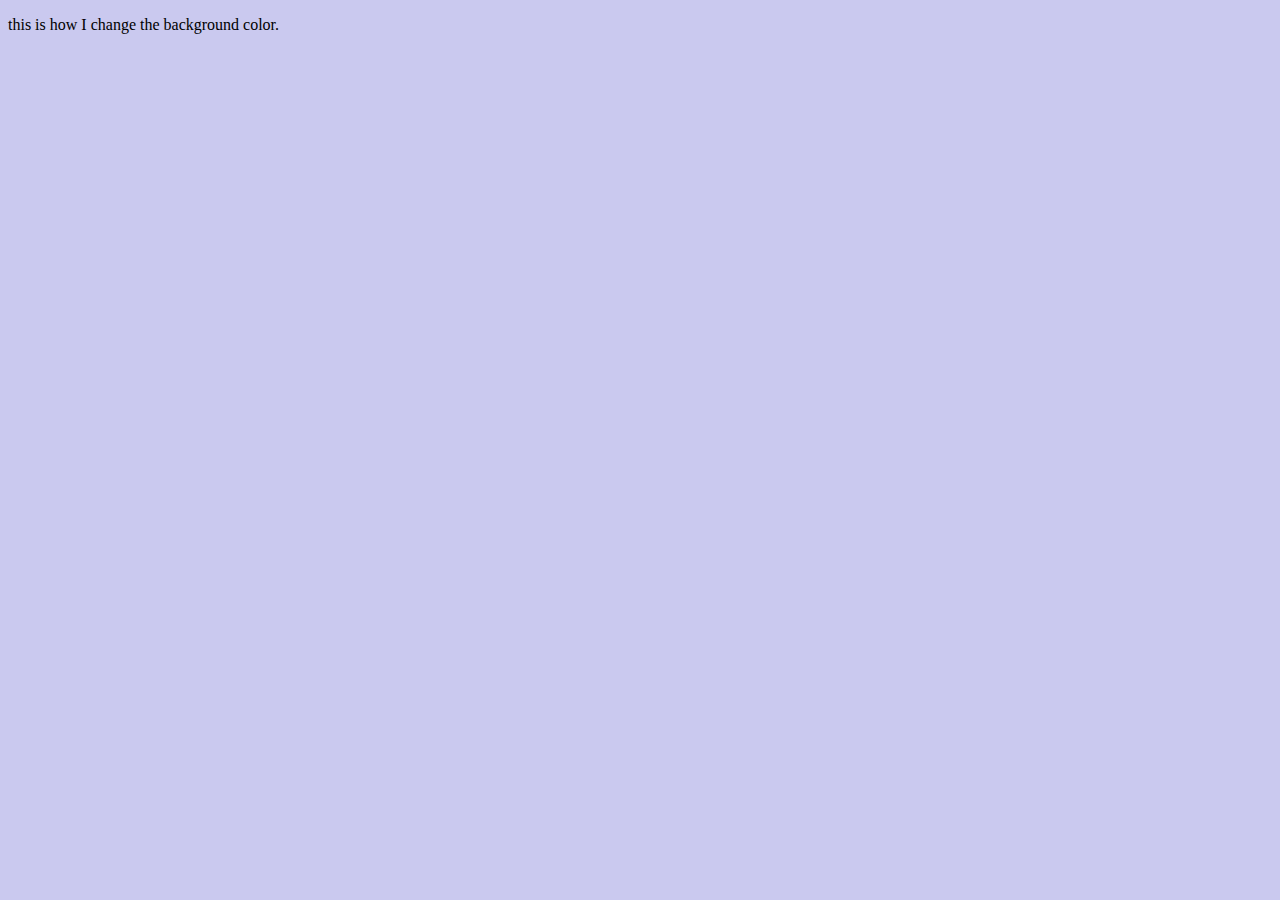
==== index.html @ 81638bf4 "4/1 6 46" ====
<!DOCTYPE html>
<html>
<head>
<style>
body {
  background-color: rgba(78, 76, 201, 0.3);
}
</style>

</head>
<body>

<p>this is how I change the background color.</p>
<iframe width="560" height="315" src="https://www.youtube.com/embed/Z05qiPnLpMM" title="YouTube video player" frameborder="0" allow="accelerometer; autoplay; clipboard-write; encrypted-media; gyroscope; picture-in-picture" allowfullscreen></iframe>
</body>
</html>
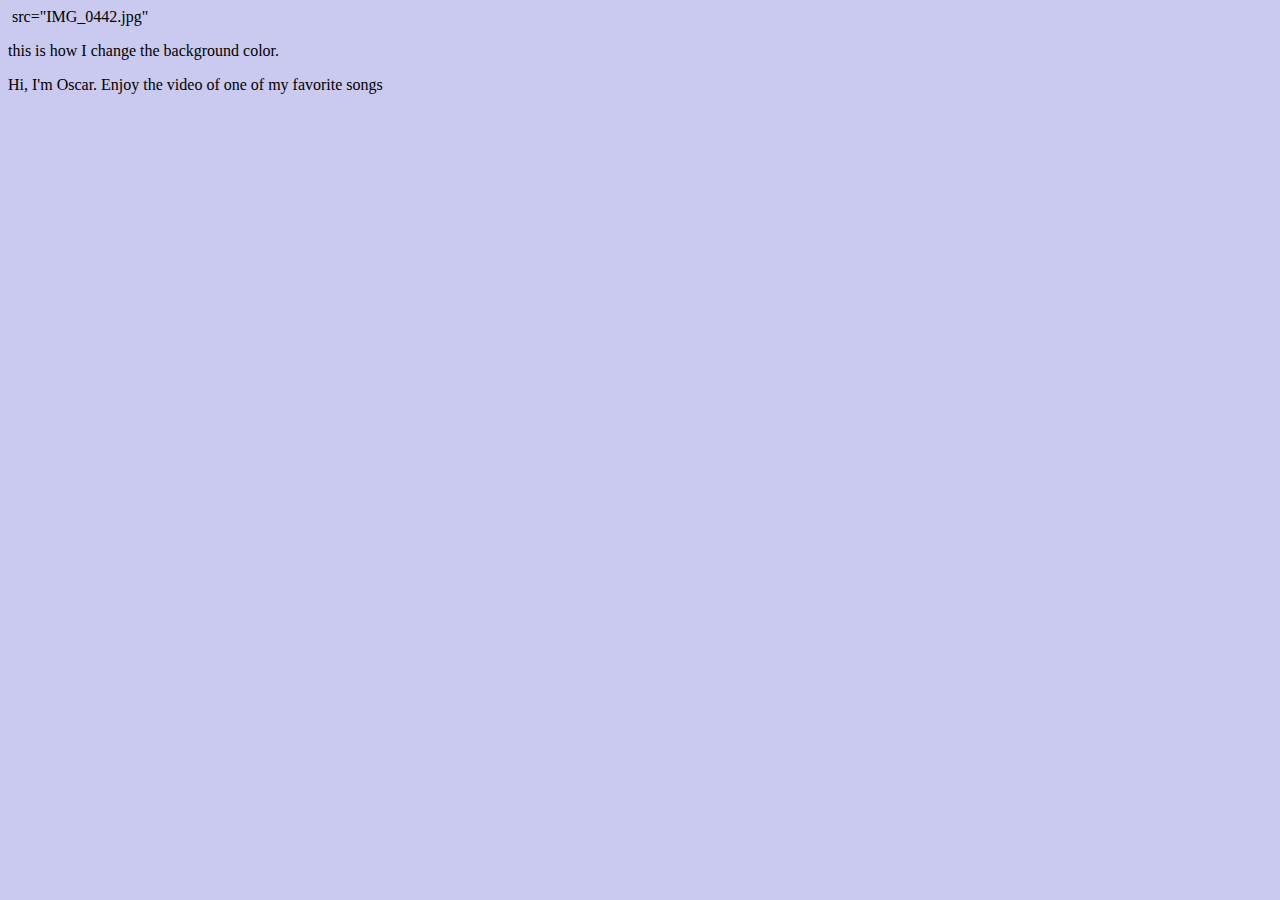
==== commit 47c8c6ad: "4/1 709" ====
--- a/index.html
+++ b/index.html
@@ -10,7 +10,10 @@
 </head>
 <body>
 
+<img> src="IMG_0442.jpg"  
 <p>this is how I change the background color.</p>
+<p>Hi, I'm Oscar. Enjoy the video of one of my favorite songs</p>
 <iframe width="560" height="315" src="https://www.youtube.com/embed/Z05qiPnLpMM" title="YouTube video player" frameborder="0" allow="accelerometer; autoplay; clipboard-write; encrypted-media; gyroscope; picture-in-picture" allowfullscreen></iframe>
 </body>
-</html>+</html>
+
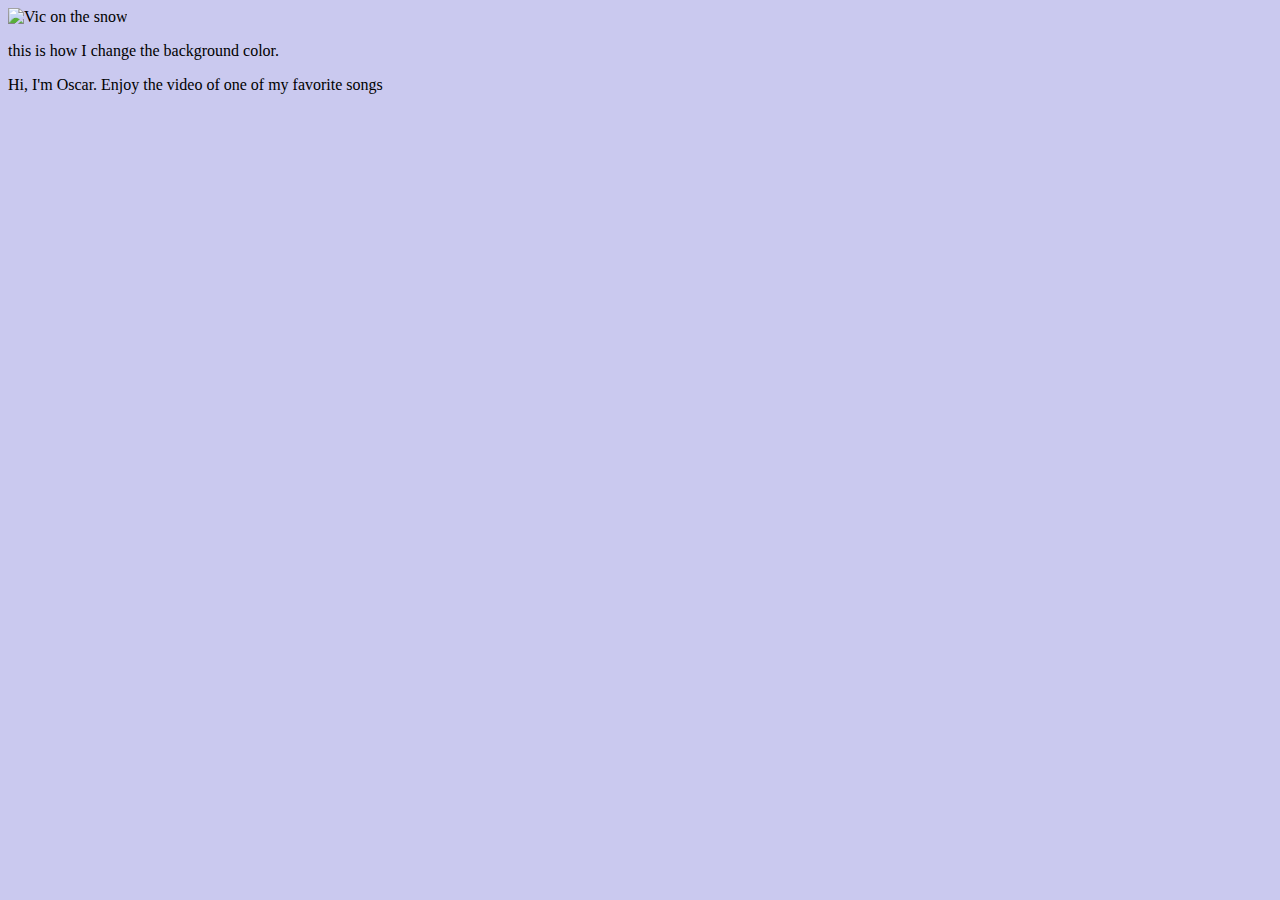
==== commit ca573fa7: "711" ====
--- a/index.html
+++ b/index.html
@@ -10,7 +10,7 @@
 </head>
 <body>
 
-<img> src="IMG_0442.jpg"  
+<img src="IMG_0442.jpg" alt="Vic on the snow">  
 <p>this is how I change the background color.</p>
 <p>Hi, I'm Oscar. Enjoy the video of one of my favorite songs</p>
 <iframe width="560" height="315" src="https://www.youtube.com/embed/Z05qiPnLpMM" title="YouTube video player" frameborder="0" allow="accelerometer; autoplay; clipboard-write; encrypted-media; gyroscope; picture-in-picture" allowfullscreen></iframe>
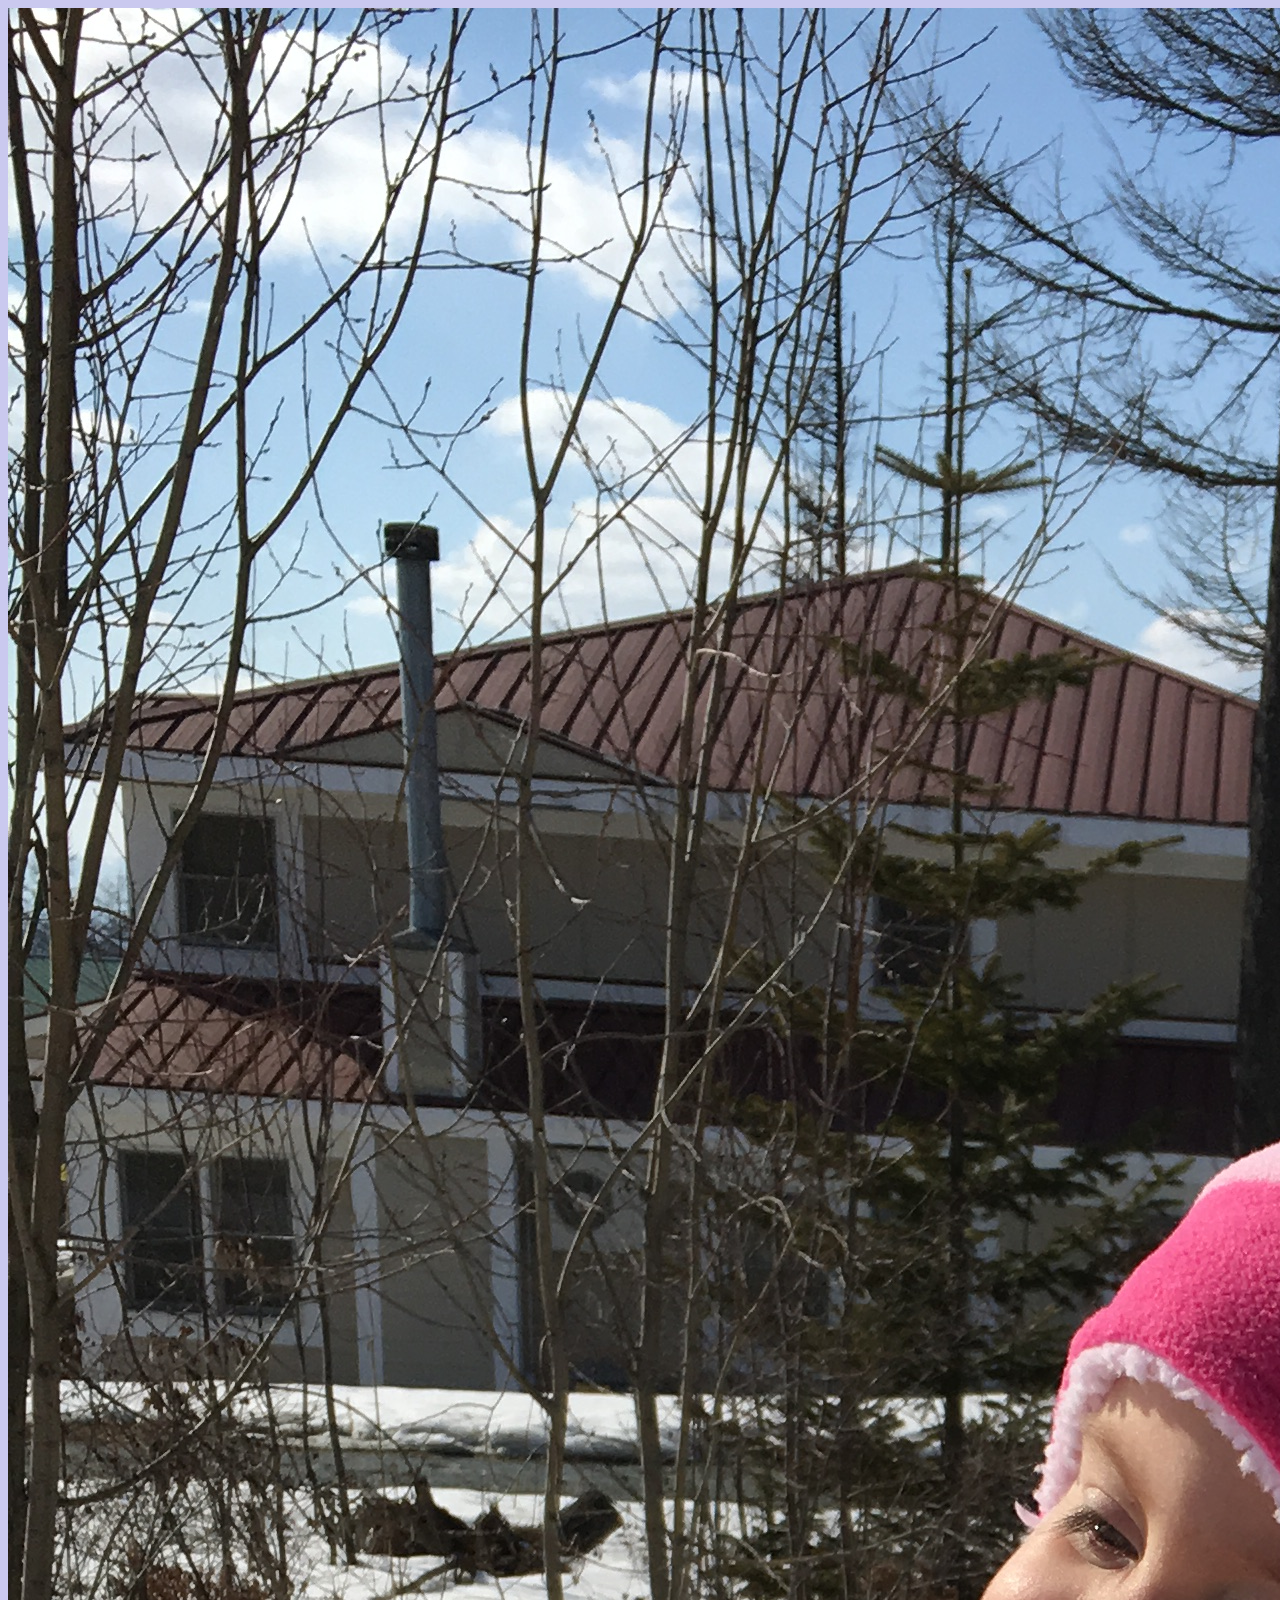
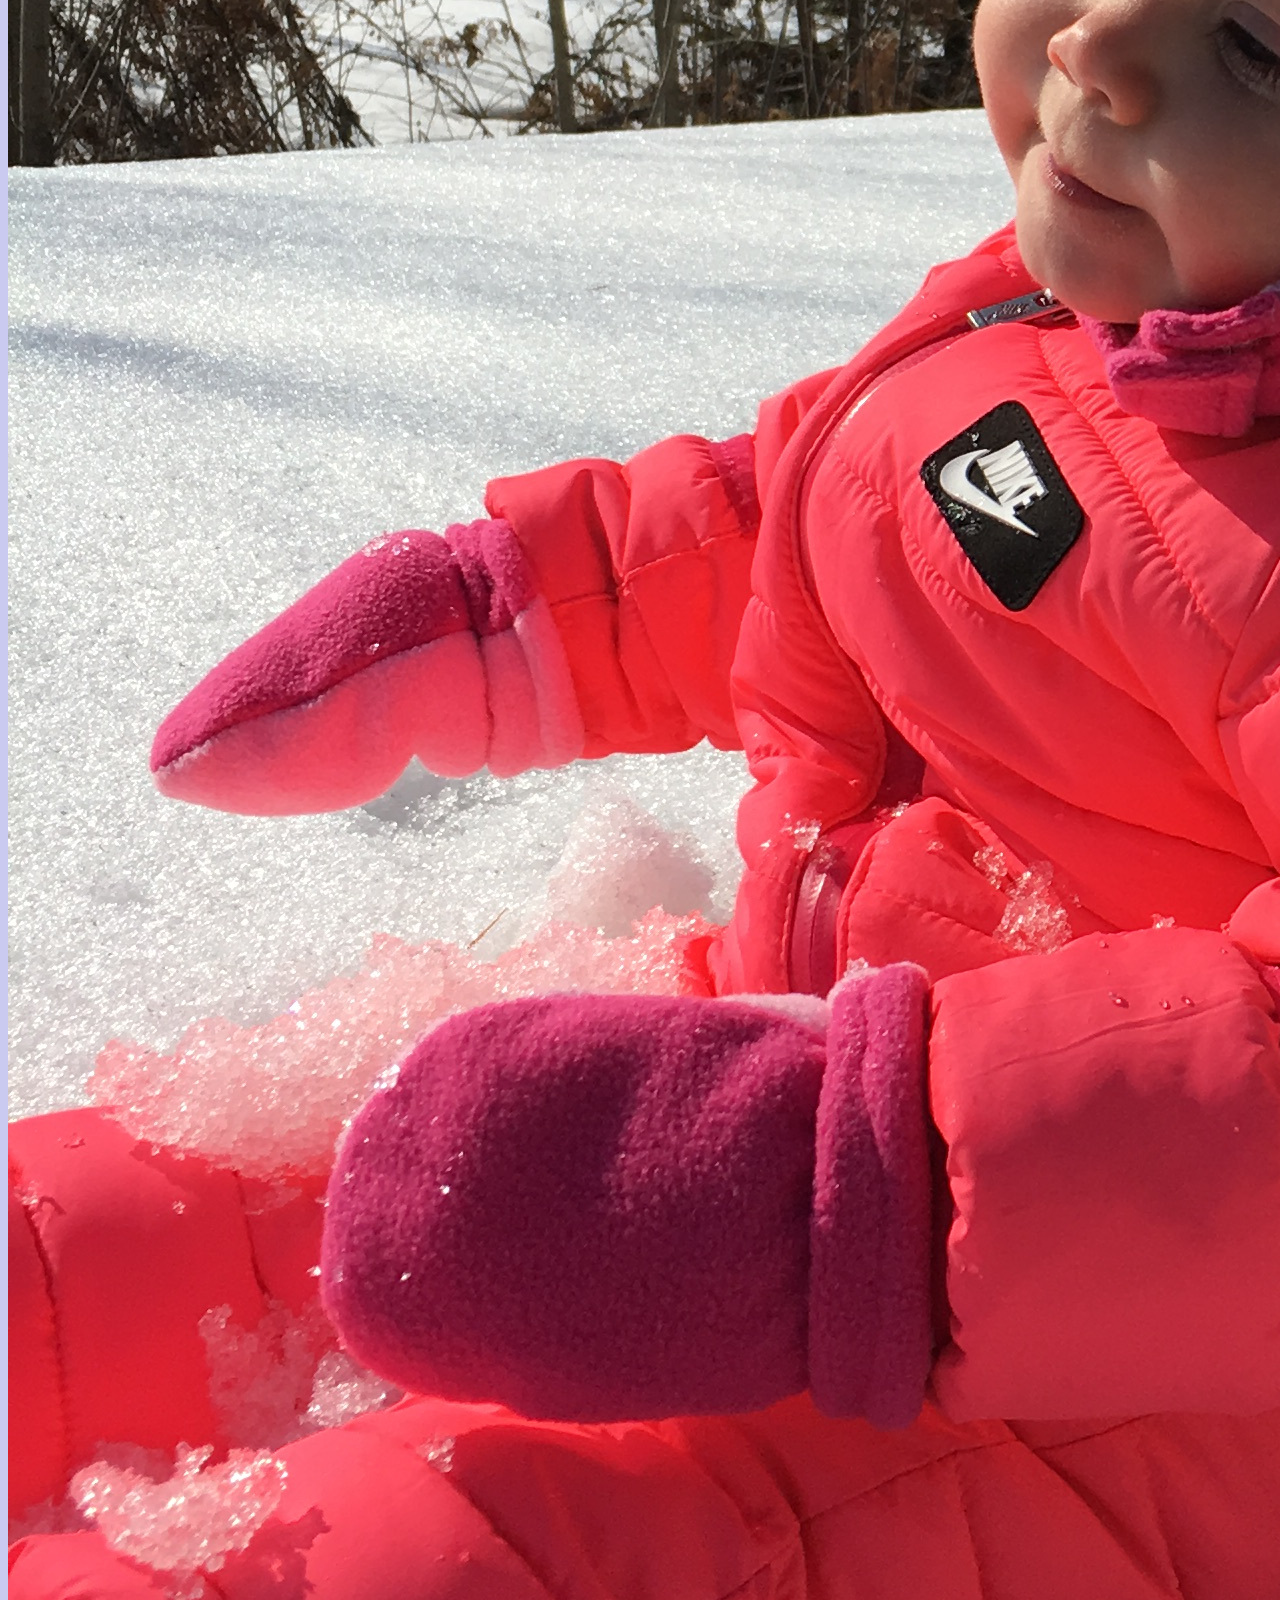
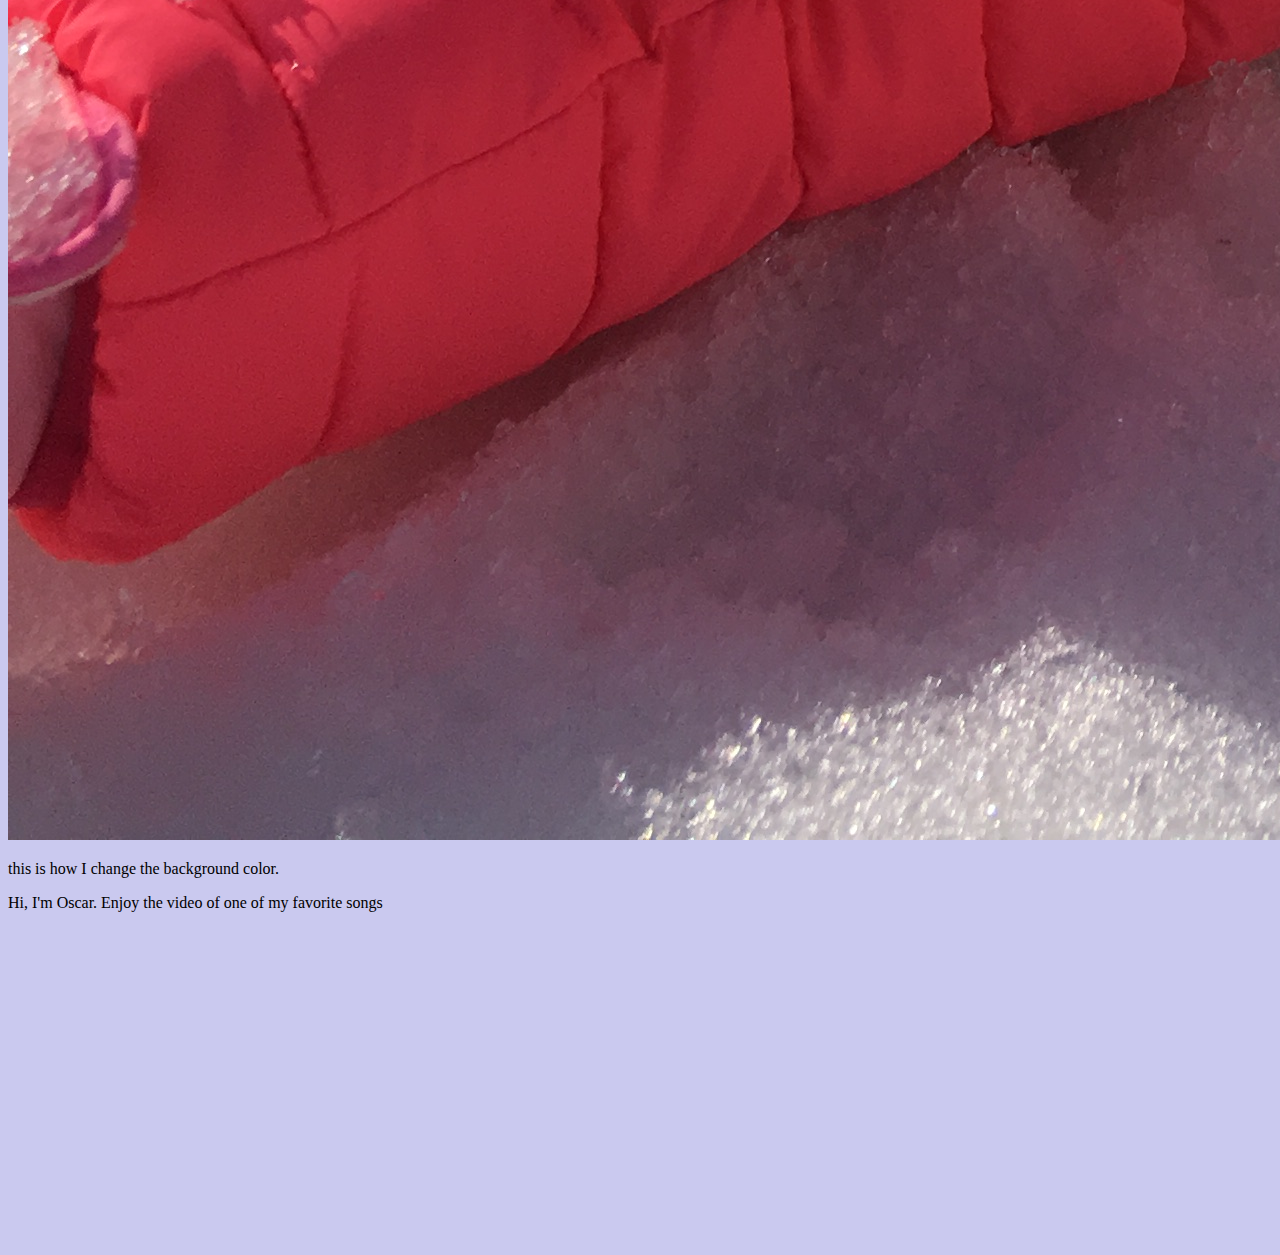
==== commit 7cbe2919: "716" ====
--- a/index.html
+++ b/index.html
@@ -10,7 +10,7 @@
 </head>
 <body>
 
-<img src="IMG_0442.jpg" alt="Vic on the snow">  
+<img src="./IMG_0442.JPG" alt="Vic on the snow">  
 <p>this is how I change the background color.</p>
 <p>Hi, I'm Oscar. Enjoy the video of one of my favorite songs</p>
 <iframe width="560" height="315" src="https://www.youtube.com/embed/Z05qiPnLpMM" title="YouTube video player" frameborder="0" allow="accelerometer; autoplay; clipboard-write; encrypted-media; gyroscope; picture-in-picture" allowfullscreen></iframe>
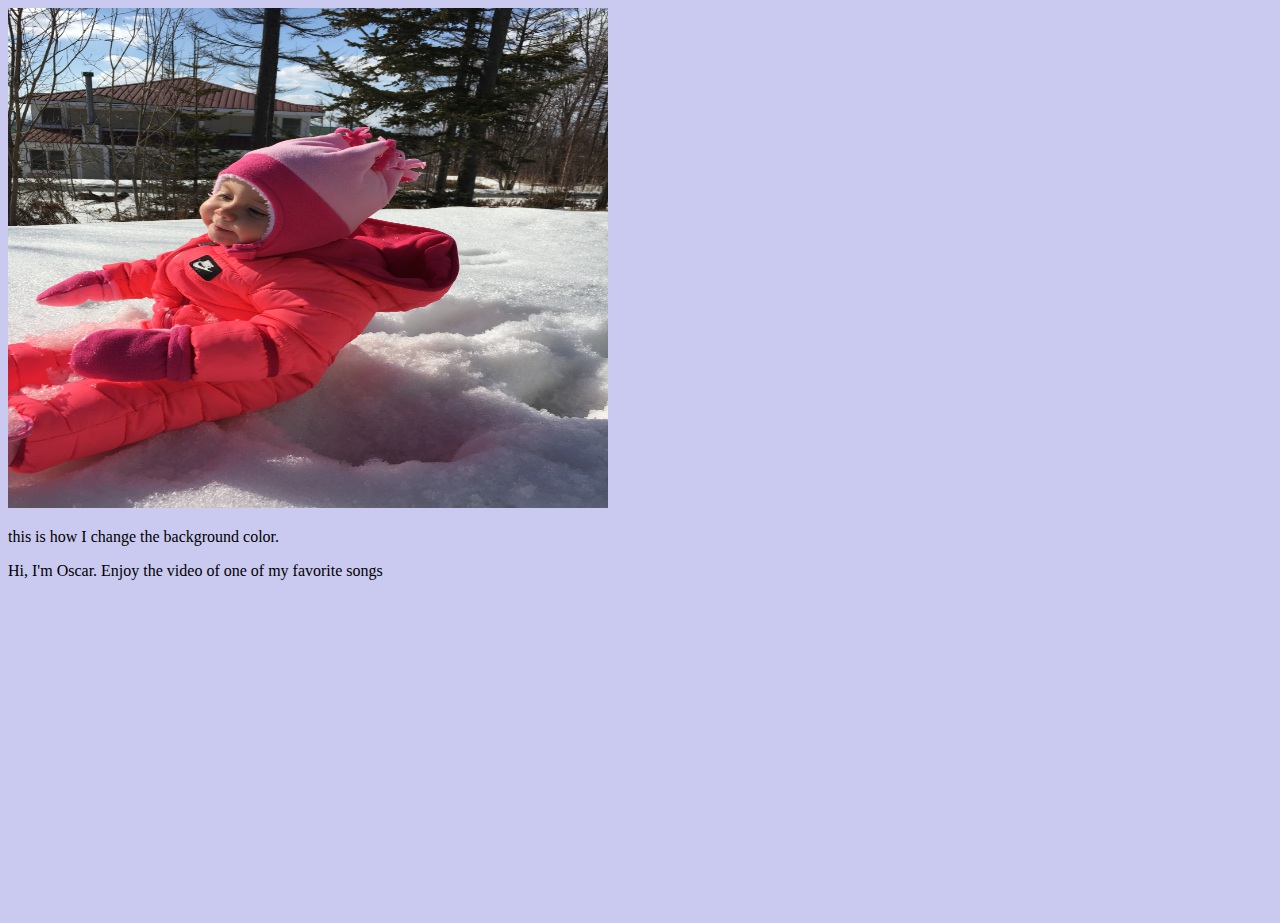
==== commit bb7b166d: "726" ====
--- a/index.html
+++ b/index.html
@@ -10,7 +10,7 @@
 </head>
 <body>
 
-<img src="./IMG_0442.JPG" alt="Vic on the snow">  
+<img src="./img/IMG_0442.JPG" alt="Vic on the snow" width="600" height="500">  
 <p>this is how I change the background color.</p>
 <p>Hi, I'm Oscar. Enjoy the video of one of my favorite songs</p>
 <iframe width="560" height="315" src="https://www.youtube.com/embed/Z05qiPnLpMM" title="YouTube video player" frameborder="0" allow="accelerometer; autoplay; clipboard-write; encrypted-media; gyroscope; picture-in-picture" allowfullscreen></iframe>
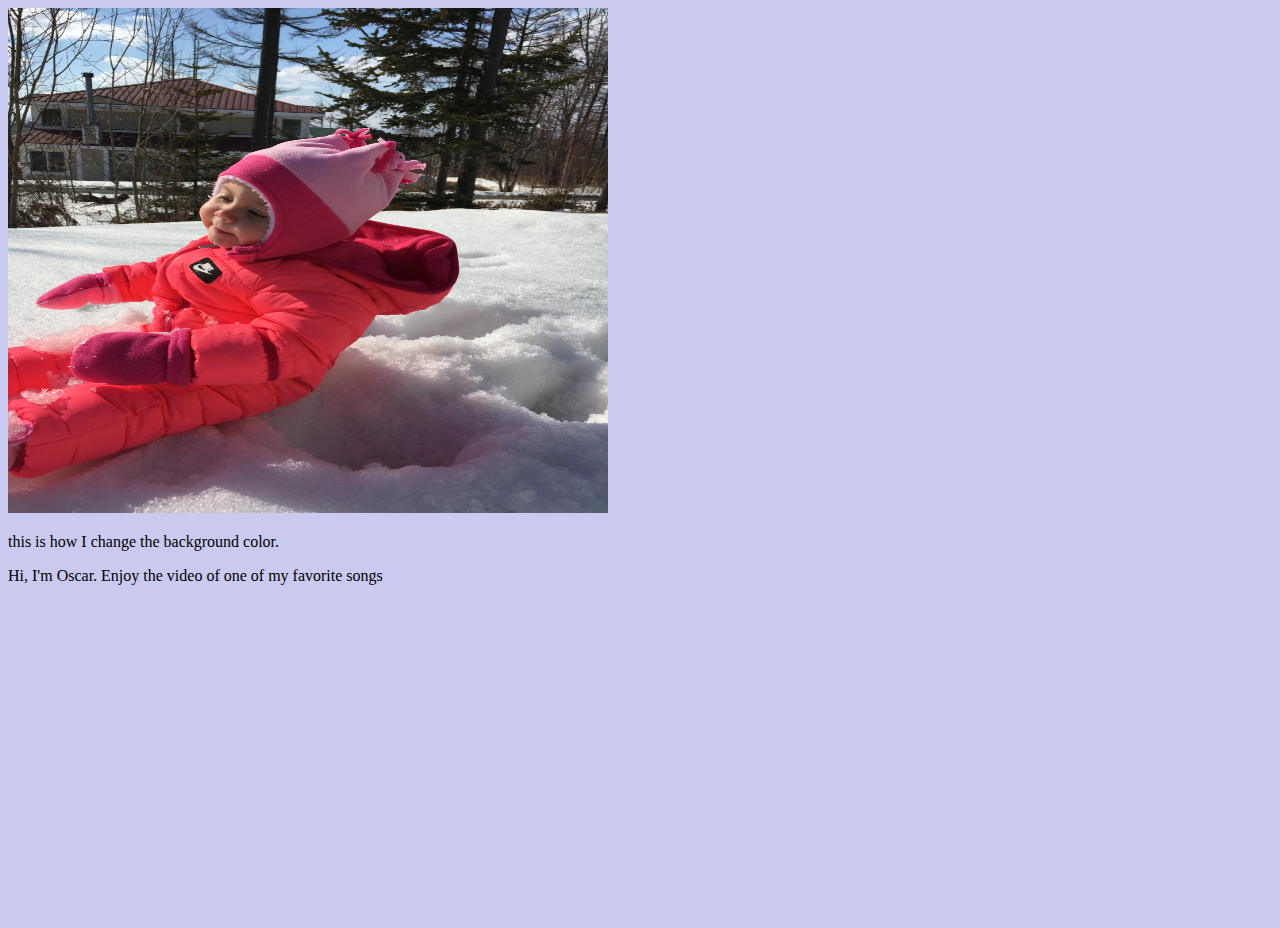
==== commit 61e08301: "730" ====
--- a/index.html
+++ b/index.html
@@ -10,7 +10,7 @@
 </head>
 <body>
 
-<img src="./img/IMG_0442.JPG" alt="Vic on the snow" width="600" height="500">  
+<img src="./img/IMG_0442.JPG" alt="Vic on the snow" width="600" height="505">  
 <p>this is how I change the background color.</p>
 <p>Hi, I'm Oscar. Enjoy the video of one of my favorite songs</p>
 <iframe width="560" height="315" src="https://www.youtube.com/embed/Z05qiPnLpMM" title="YouTube video player" frameborder="0" allow="accelerometer; autoplay; clipboard-write; encrypted-media; gyroscope; picture-in-picture" allowfullscreen></iframe>
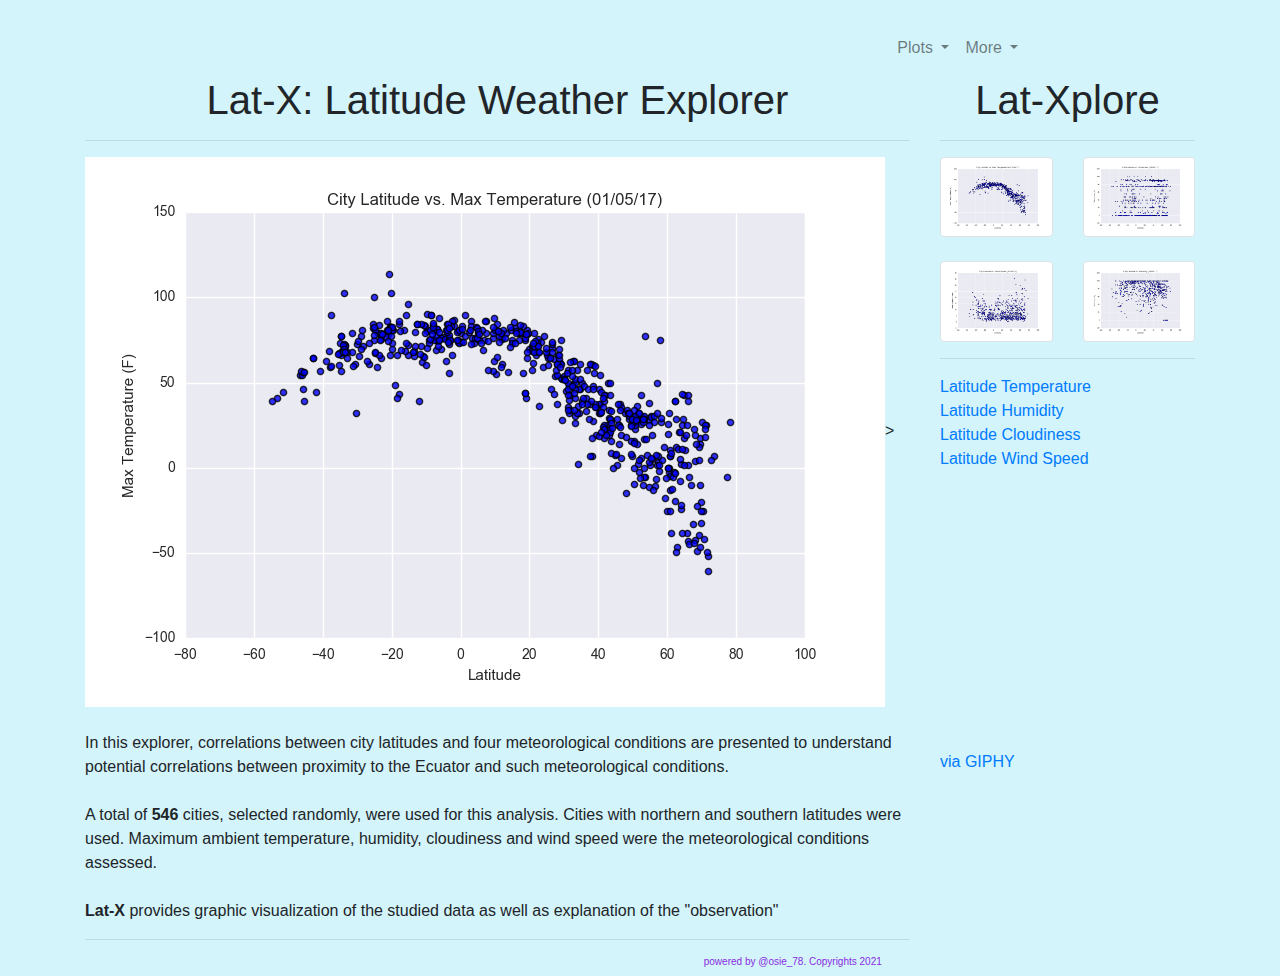
==== commit 17d6db07: "Add files via upload" ====
--- a/index.html
+++ b/index.html
@@ -1,19 +1,166 @@
-<!DOCTYPE html>
-<html>
-<head>
-<style>
-body {
-  background-color: rgba(78, 76, 201, 0.3);
-}
-</style>
-
-</head>
-<body>
-
-<img src="./img/IMG_0442.JPG" alt="Vic on the snow" width="600" height="505">  
-<p>this is how I change the background color.</p>
-<p>Hi, I'm Oscar. Enjoy the video of one of my favorite songs</p>
-<iframe width="560" height="315" src="https://www.youtube.com/embed/Z05qiPnLpMM" title="YouTube video player" frameborder="0" allow="accelerometer; autoplay; clipboard-write; encrypted-media; gyroscope; picture-in-picture" allowfullscreen></iframe>
-</body>
-</html>
-
+<!doctype html>
+<html lang="en">
+  <head>
+    
+    <meta charset="utf-8">
+    <meta name="viewport" content="width=device-width, initial-scale=1, shrink-to-fit=no">
+
+    <!-- Bootstrap CSS -->
+    <link rel="stylesheet" href="https://stackpath.bootstrapcdn.com/bootstrap/4.3.1/css/bootstrap.min.css" integrity="sha384-ggOyR0iXCbMQv3Xipma34MD+dH/1fQ784/j6cY/iJTQUOhcWr7x9JvoRxT2MZw1T" crossorigin="anonymous">
+    <link rel="stylesheet" href="styles.css">
+    
+    <!-- Tab title -->
+    <title>Homework 11</title>
+  </head>
+  <body>
+
+    <div>
+        <!-- Creates colums size for navbar -->
+        <div class="row">
+          <div class="col-md-8">
+        </div>
+        
+        <div class="col-md-4 menubuttons divtop">
+    
+    
+            <nav class="navbar navbar-expand-md navbar-light">
+              <button class="navbar-toggler" type="button" data-toggle="collapse" data-target="#navbarTogglerDemo03"
+                aria-controls="navbarTogglerDemo03" aria-expanded="false" aria-label="Toggle navigation">
+                <span class="navbar-toggler-icon"></span>
+              </button>
+    
+              <div class="collapse navbar-collapse" id="navbarTogglerDemo03">
+                <ul class="navbar-nav">
+                  <li class="nav-item dropdown">
+                    <a class="nav-link dropdown-toggle" href="#" id="navbarDropdownMenuLink" data-toggle="dropdown"
+                      aria-haspopup="true" aria-expanded="false">
+                      Plots
+                    </a>
+                    <div class="dropdown-menu" aria-labelledby="navbarDropdownMenuLink">
+                      <a class="dropdown-item" href="LT.html"> Temperature</a>
+                      <a class="dropdown-item" href="LH.html">Humidity</a>
+                      <a class="dropdown-item" href="LC.html">Cloudiness</a>
+                      <a class="dropdown-item" href="LWS.html">Wind Speed</a>
+                    </div>
+                  </li>
+                  
+                  <li class="nav-item dropdown">
+                    <a class="nav-link dropdown-toggle" href="#" id="navbarDropdownMenuLink" data-toggle="dropdown"
+                      aria-haspopup="true" aria-expanded="false">
+                      More
+                    </a>
+                    <div class="dropdown-menu" aria-labelledby="navbarDropdownMenuLink">
+                      <a class="dropdown-item" href="comparison.html">Comparison</a>
+                      <a class="dropdown-item" href="table.html">Source Data</a>
+                   
+                    </div>
+                  
+                  </li>
+                </ul>
+              </div>
+            </nav>
+    
+    
+          </div>
+        </div>
+      </div>
+       
+    <!-- Another container to wrap the main image and the explanatory text -->
+    <div class="container">
+                              
+        <div class="row">
+
+            <div class="col-md-9">
+                <center><h1>Lat-X: Latitude Weather Explorer </center></h1>
+                <hr>
+                
+                <img src = "Latitude_Temp.png" class="img-fluid">>  
+            <br><br>
+            </a>
+            <p class="white"> In this explorer, correlations between city latitudes and four meteorological conditions are presented to understand potential correlations between proximity to the Ecuator and such meteorological conditions.<br> <br> 
+                A total of <b>546</b> cities, selected randomly, were used for this analysis. Cities with northern and southern latitudes were used.
+                Maximum ambient temperature, humidity, cloudiness and wind speed were the meteorological conditions assessed.<br><br> 
+                <b>Lat-X</b> provides graphic visualization of the studied data as well as explanation of the "observation" </p>
+                <hr>
+             
+             <!-- Footer -->
+                <h4>powered by @osie_78. Copyrights 2021</h4>  
+            </div>
+               
+            <div class="col-md-3">
+                
+                
+
+
+
+                <center><h1>Lat-Xplore</h1></center>
+                <hr>
+
+               
+
+                <div class="row">
+                    
+                    <div class="col-md-6">
+                        <a href="LT.html">
+
+                        <div class="thumbnail">
+                        <img src="Latitude_Temp.png" alt="Latitude_Temp" class="img-thumbnail img-fluid"> <br><br>   
+                        </a>
+                        </div>
+                    </div>
+
+                    <div class="col-md-6">
+                        <a href="LC.html">
+                        <div class="thumbnail">
+                        <img src="Latitude_Cloud.png" alt="Latitude_Cloud" class="img-thumbnail img-fluid">    
+                        </a>
+                        </div>    
+                    </div>       
+
+                </div>
+                
+                <div class="row">
+                    <div class="col-md-6">
+                        <a href="LWS.html">
+                        <div class="thumbnail">
+                        <img src="Latitude_WS.png" alt="Latitude_WS" class="img-thumbnail img-fluid">   
+                        </a>    
+                        </div>
+                    </div>
+                    
+                    <div class="col-md-6">
+                        <a href="LH.html">
+                        <div class="thumbnail">
+                        <img src="Lattitude_Humidity.png" alt="Lattitude_Humidity" class="img-thumbnail img-fluid">    
+                        </a>
+                        </div>    
+                    </div>       
+                    
+                </div>
+                <hr>
+
+                
+                <a href="LT.html" class="link-primary">Latitude Temperature</a> <br>
+                <a href="LH.html" class="link-primary">Latitude Humidity</a> <br>
+                <a href="LC.html" class="link-primary">Latitude Cloudiness</a> <br>
+                <a href="LWS.html" class="link-primary">Latitude Wind Speed</a> <br><br>
+                
+                <div style="width:100%;height:0;padding-bottom:100%;position:relative;"><iframe src="https://giphy.com/embed/RRl5VP2IaeInK6OQYc" width="100%" height="100%" style="position:absolute" frameBorder="0" class="giphy-embed" allowFullScreen></iframe></div><p><a href="https://giphy.com/gifs/fall-leannimator-blustery-RRl5VP2IaeInK6OQYc">via GIPHY</a></p>
+                
+                
+
+
+
+
+
+            </div>
+        </div>        
+    </div>
+  <script src="https://code.jquery.com/jquery-3.3.1.slim.min.js" integrity="sha384-q8i/X+965DzO0rT7abK41JStQIAqVgRVzpbzo5smXKp4YfRvH+8abtTE1Pi6jizo" crossorigin="anonymous"></script>
+  <script src="https://cdnjs.cloudflare.com/ajax/libs/popper.js/1.14.7/umd/popper.min.js" integrity="sha384-UO2eT0CpHqdSJQ6hJty5KVphtPhzWj9WO1clHTMGa3JDZwrnQq4sF86dIHNDz0W1" crossorigin="anonymous"></script>
+  <script src="https://stackpath.bootstrapcdn.com/bootstrap/4.3.1/js/bootstrap.min.js" integrity="sha384-JjSmVgyd0p3pXB1rRibZUAYoIIy6OrQ6VrjIEaFf/nJGzIxFDsf4x0xIM+B07jRM" crossorigin="anonymous"></script>
+
+  </body>
+</html>
+
+
--- a/styles.css
+++ b/styles.css
@@ -0,0 +1,22 @@
+body {
+    border-top-width: 20px;
+    margin-top: 20px;
+    padding-top: 20;
+    background-color: #d1f4faf6;
+    }
+
+h3 {
+    color: blue;
+}
+
+h4 {
+    color: blueviolet;
+    font-size: x-small;
+    text-indent: 75%;
+}
+
+.dropdown-menu {
+    position: absolute;
+    background-color: rgb(23, 142, 179);
+    float: right;
+  }